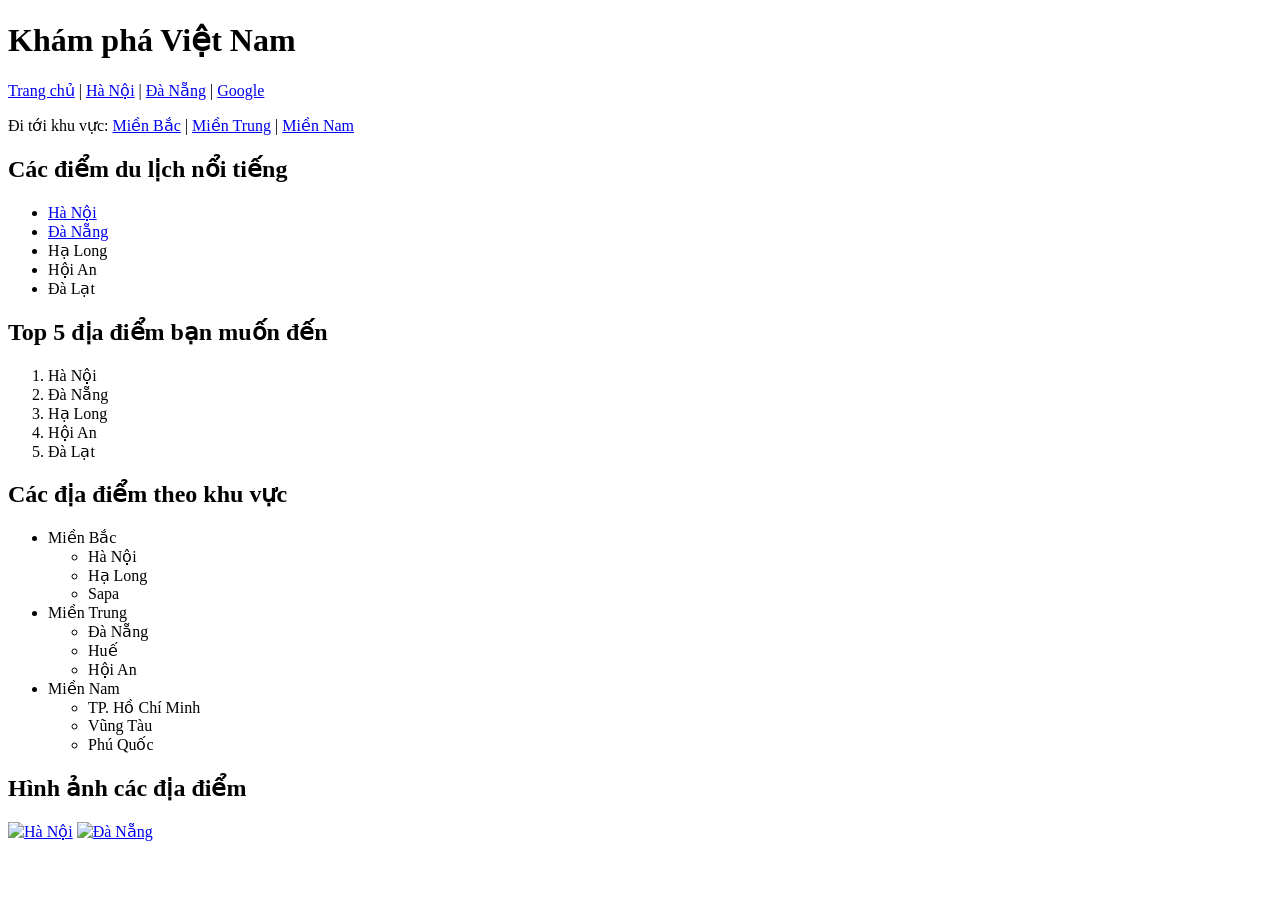
==== index.html @ a44e60e1 "Đẩy bài tập tuần 1 lên GitHub" ====
<!DOCTYPE html>
<html lang="vi">
<head>
    <meta charset="UTF-8">
    <meta name="viewport" content="width=device-width, initial-scale=1.0">
    <title>Khám phá Việt Nam</title>
</head>
<body>
    <h1>Khám phá Việt Nam</h1>

    <a href="index.html">Trang chủ</a> |
    <a href="hanoi.html">Hà Nội</a> |
    <a href="danang.html">Đà Nẵng</a> |
    <a href="https://www.google.com" target="_blank">Google</a>

    <p>
        Đi tới khu vực:
        <a href="#mien-bac">Miền Bắc</a> |
        <a href="#mien-trung">Miền Trung</a> |
        <a href="#mien-nam">Miền Nam</a>
    </p>

    <h2>Các điểm du lịch nổi tiếng</h2>
    <ul>
        <li><a href="hanoi.html">Hà Nội</a></li>
        <li><a href="danang.html">Đà Nẵng</a></li>
        <li>Hạ Long</li>
        <li>Hội An</li>
        <li>Đà Lạt</li>
    </ul>

    <h2>Top 5 địa điểm bạn muốn đến</h2>
    <ol>
        <li>Hà Nội</li>
        <li>Đà Nẵng</li>
        <li>Hạ Long</li>
        <li>Hội An</li>
        <li>Đà Lạt</li>
    </ol>

    <h2>Các địa điểm theo khu vực</h2>
    <ul>
        <li id="mien-bac">Miền Bắc
            <ul>
                <li>Hà Nội</li>
                <li>Hạ Long</li>
                <li>Sapa</li>
            </ul>
        </li>
        <li id="mien-trung">Miền Trung
            <ul>
                <li>Đà Nẵng</li>
                <li>Huế</li>
                <li>Hội An</li>
            </ul>
        </li>
        <li id="mien-nam">Miền Nam
            <ul>
                <li>TP. Hồ Chí Minh</li>
                <li>Vũng Tàu</li>
                <li>Phú Quốc</li>
            </ul>
        </li>
    </ul>

    <h2>Hình ảnh các địa điểm</h2>
    <a href="hanoi.html"><img src="https://motogo.vn/wp-content/uploads/2023/10/du-lich-ha-noi-1-minh-19.jpg" alt="Hà Nội" width="300" height="200"></a>
    <a href="danang.html"><img src="https://encrypted-tbn0.gstatic.com/images?q=tbn:ANd9GcQThf0e12Ha4n81VuOGOn5ncg0wThrxKPJHn8WCj7GUFQ&s=10" alt="Đà Nẵng" width="300" height="200"></a>
    

</body>
</html>
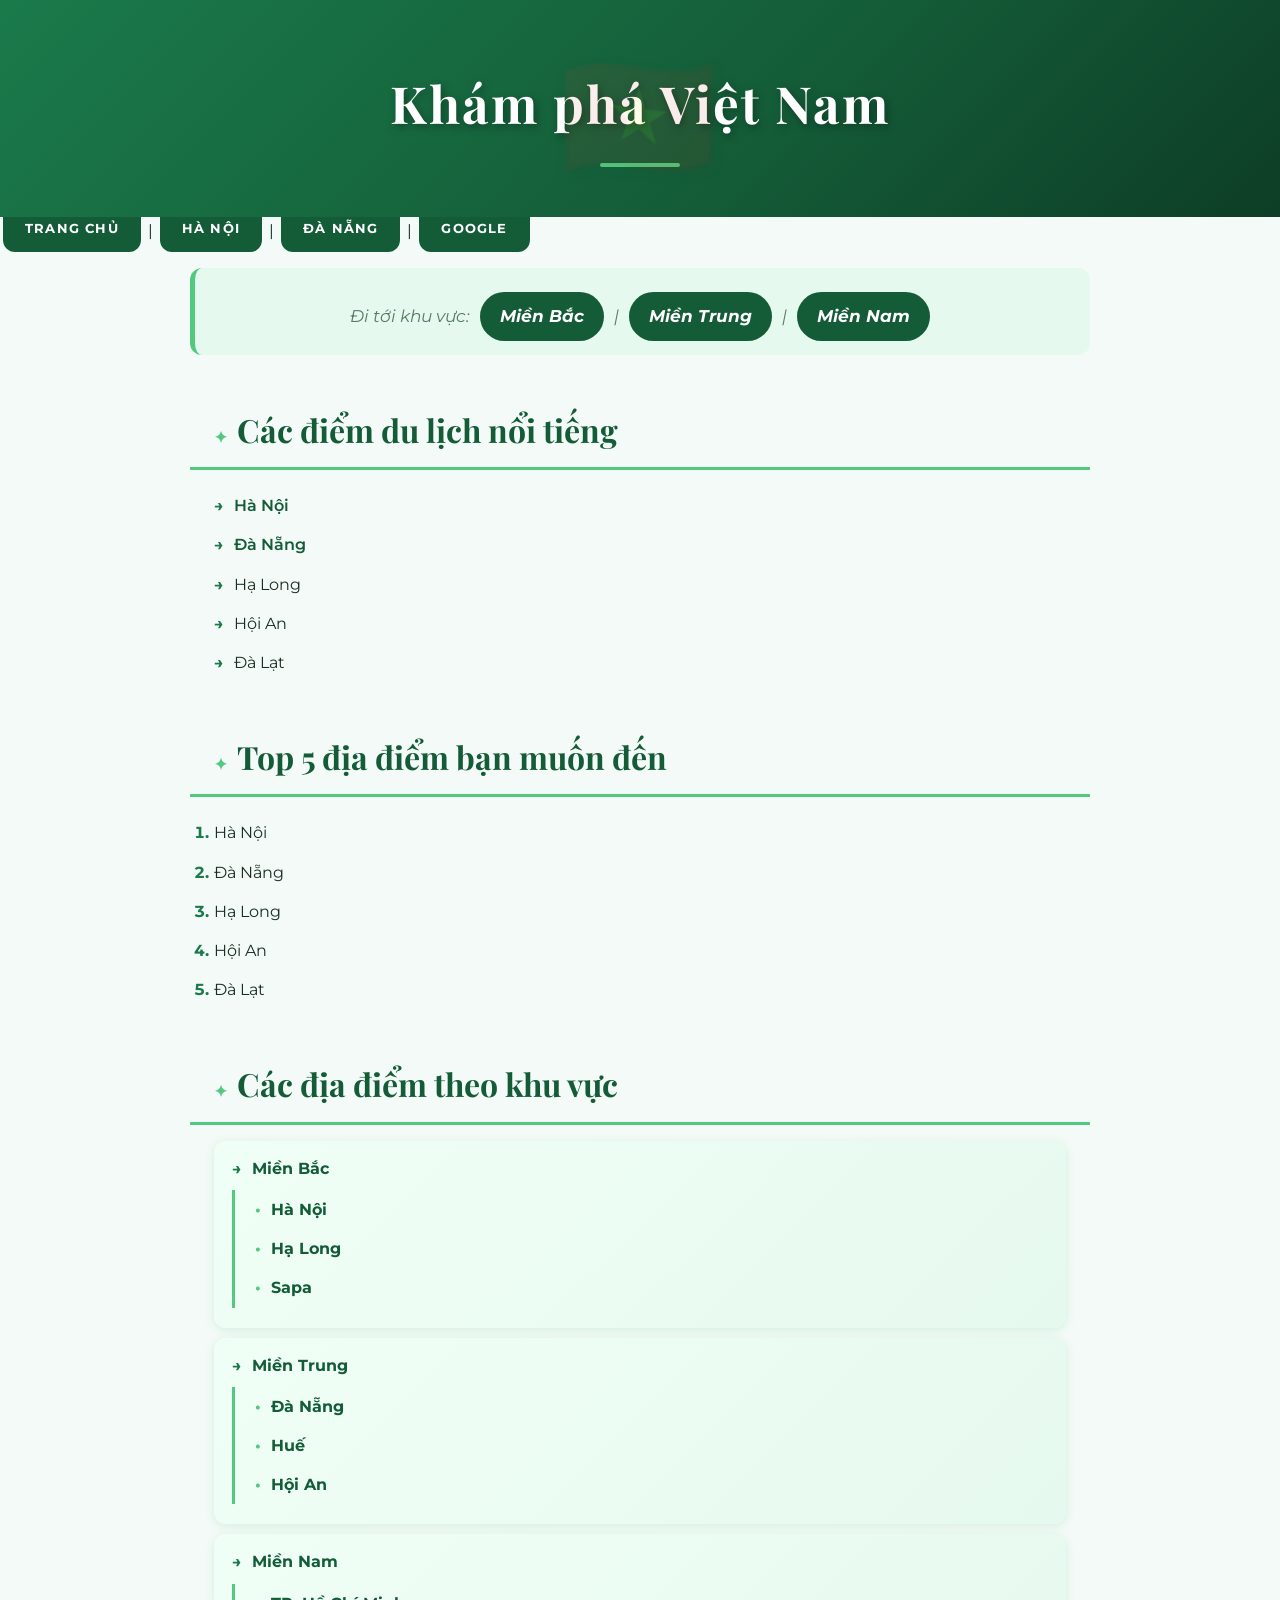
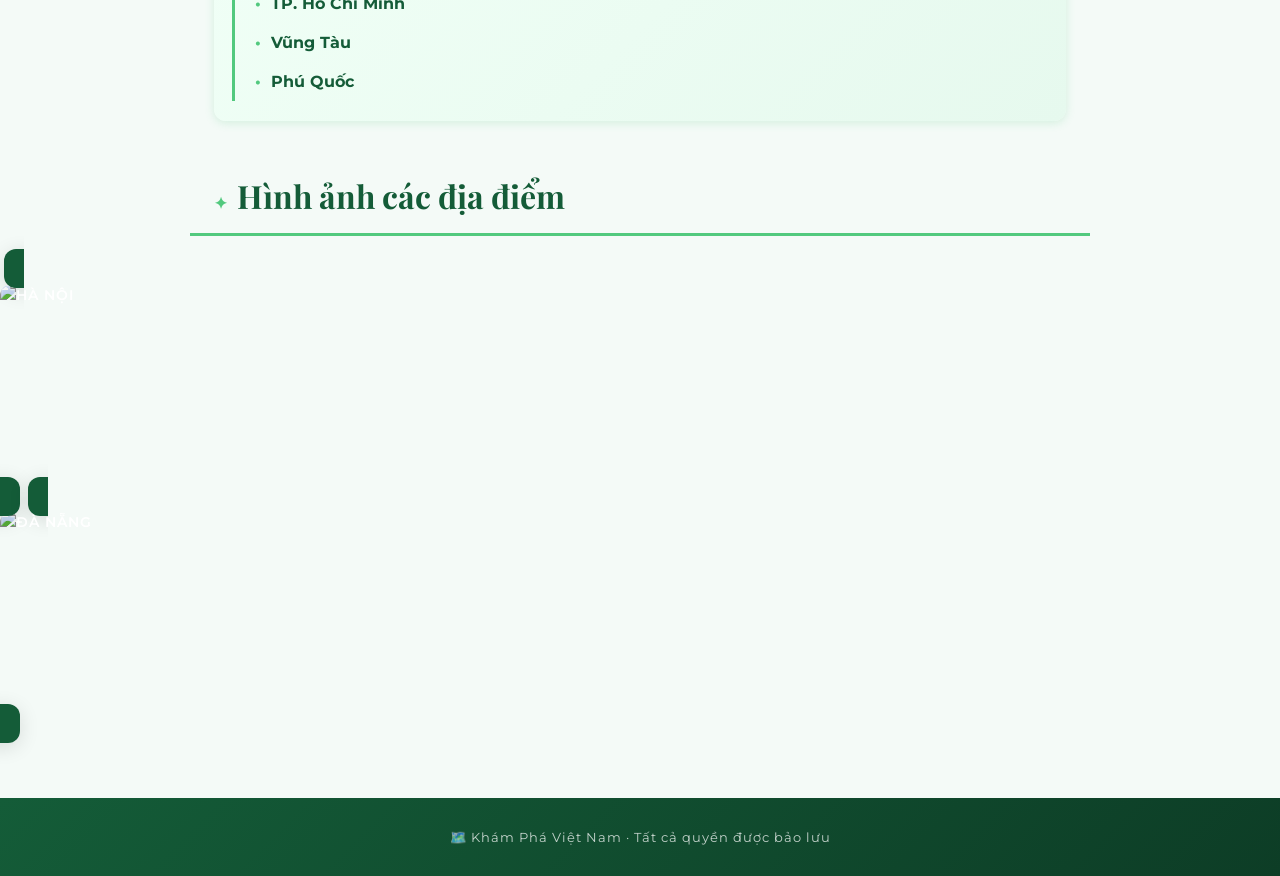
==== commit 3845698c: "feat: add CSS styling for all pages" ====
--- a/index.html
+++ b/index.html
@@ -4,6 +4,7 @@
     <meta charset="UTF-8">
     <meta name="viewport" content="width=device-width, initial-scale=1.0">
     <title>Khám phá Việt Nam</title>
+    <link rel="stylesheet" href="style.css">
 </head>
 <body>
     <h1>Khám phá Việt Nam</h1>
--- a/style.css
+++ b/style.css
@@ -0,0 +1,521 @@
+/* =============================================
+   KHÁM PHÁ VIỆT NAM - Main Stylesheet
+   ============================================= */
+
+/* --- Google Fonts Import --- */
+@import url('https://fonts.googleapis.com/css2?family=Montserrat:wght@400;600;700&family=Playfair+Display:wght@700&display=swap');
+
+/* --- CSS Variables --- */
+:root {
+  --red:        #1a7a4a;
+  --red-dark:   #145c38;
+  --gold:       #52c97e;
+  --gold-light: #e6f9ee;
+  --white:      #ffffff;
+  --bg:         #f4faf7;
+  --text:       #1a2e23;
+  --muted:      #5a7a65;
+  --shadow:     0 4px 20px rgba(0,0,0,0.12);
+  --radius:     12px;
+  --transition: 0.3s ease;
+}
+
+/* --- Reset & Base --- */
+*, *::before, *::after {
+  box-sizing: border-box;
+  margin: 0;
+  padding: 0;
+}
+
+html {
+  scroll-behavior: smooth;
+}
+
+body {
+  font-family: 'Montserrat', sans-serif;
+  background-color: var(--bg);
+  color: var(--text);
+  line-height: 1.7;
+  min-height: 100vh;
+}
+
+/* =============================================
+   HEADER / HERO BANNER
+   ============================================= */
+body > h1:first-of-type {
+  background: linear-gradient(135deg, #1a7a4a 0%, #145c38 60%, #0d3d26 100%);
+  color: var(--white);
+  font-family: 'Playfair Display', serif;
+  font-size: clamp(2rem, 5vw, 3.2rem);
+  text-align: center;
+  padding: 60px 20px 50px;
+  letter-spacing: 2px;
+  text-shadow: 2px 3px 8px rgba(0,0,0,0.35);
+  position: relative;
+  overflow: hidden;
+}
+
+body > h1:first-of-type::before {
+  content: '🇻🇳';
+  position: absolute;
+  font-size: 8rem;
+  opacity: 0.08;
+  top: 50%;
+  left: 50%;
+  transform: translate(-50%, -50%);
+  pointer-events: none;
+}
+
+body > h1:first-of-type::after {
+  content: '';
+  display: block;
+  width: 80px;
+  height: 4px;
+  background: var(--gold);
+  margin: 16px auto 0;
+  border-radius: 2px;
+}
+
+/* =============================================
+   NAVIGATION BAR (top nav links)
+   ============================================= */
+body > a {
+  display: none; /* hide raw anchor siblings — we re-create via wrapper below */
+}
+
+/* Top nav — works because the anchors sit directly after h1 */
+body > a[href="index.html"],
+body > a[href="hanoi.html"],
+body > a[href="danang.html"],
+body > a[href="https://www.google.com"],
+body > a[href*="klook"],
+body > a[href*="vietnam.travel"] {
+  display: initial;
+}
+
+/* Re-style navigation anchors that appear right after h1 (before <p>) */
+body > h1 + a,
+body > h1 + a ~ a {
+  display: inline-block;
+  background: var(--red-dark);
+  color: var(--white);
+  padding: 10px 20px;
+  margin: 0 4px;
+  font-size: 0.85rem;
+  font-weight: 600;
+  letter-spacing: 1px;
+  text-transform: uppercase;
+  text-decoration: none;
+  border-bottom: 3px solid transparent;
+  transition: background var(--transition), border-color var(--transition);
+}
+
+/* Nav wrapper strip */
+body::before {
+  content: '';
+}
+
+/* Isolate top nav row */
+body > h1 ~ a {
+  /* Nav links after h1 displayed as a flex bar */
+  display: inline-block;
+}
+
+/* Nav strip container trick using outline */
+body > a[href="index.html"] {
+  margin-top: 0;
+}
+
+/* Unified top-nav strip */
+body > h1 + a,
+body > h1 + a + a,
+body > h1 + a + a + a,
+body > h1 + a + a + a + a {
+  display: inline-block;
+  background: var(--red-dark);
+  color: var(--white) !important;
+  padding: 12px 22px;
+  margin: 0 3px;
+  font-size: 0.82rem;
+  font-weight: 700;
+  letter-spacing: 1.2px;
+  text-transform: uppercase;
+  text-decoration: none;
+  border-radius: 0 0 var(--radius) var(--radius);
+  border-bottom: 4px solid transparent;
+  transition: background var(--transition), border-color var(--transition), transform var(--transition);
+  vertical-align: top;
+}
+
+body > h1 + a:hover,
+body > h1 + a + a:hover,
+body > h1 + a + a + a:hover,
+body > h1 + a + a + a + a:hover {
+  background: var(--red);
+  border-color: var(--gold);
+  transform: translateY(-3px);
+}
+
+/* Text node "|" separators are invisible — no styling needed */
+
+/* =============================================
+   MAIN CONTENT WRAPPER
+   ============================================= */
+body > p,
+body > h2,
+body > ul,
+body > ol,
+body > img {
+  display: block;
+  max-width: 900px;
+  margin-left: auto;
+  margin-right: auto;
+  padding-left: 24px;
+  padding-right: 24px;
+}
+
+/* =============================================
+   INTERNAL JUMP-LINKS PARAGRAPH
+   ============================================= */
+body > p:first-of-type {
+  background: var(--gold-light);
+  border-left: 5px solid var(--gold);
+  border-radius: var(--radius);
+  padding: 14px 20px;
+  margin-top: 32px;
+  font-size: 0.9rem;
+  color: var(--text);
+}
+
+body > p:first-of-type a {
+  color: var(--red-dark);
+  font-weight: 700;
+  text-decoration: none;
+  margin: 0 6px;
+  transition: color var(--transition);
+}
+
+body > p:first-of-type a:hover {
+  color: var(--red);
+  text-decoration: underline;
+}
+
+/* =============================================
+   SECTION HEADINGS
+   ============================================= */
+h2 {
+  font-family: 'Playfair Display', serif;
+  font-size: clamp(1.4rem, 3vw, 2rem);
+  color: var(--red-dark);
+  margin-top: 48px;
+  margin-bottom: 16px;
+  padding-bottom: 10px;
+  border-bottom: 3px solid var(--gold);
+  position: relative;
+}
+
+h2::before {
+  content: '✦';
+  color: var(--gold);
+  margin-right: 10px;
+  font-size: 1rem;
+}
+
+/* =============================================
+   LISTS
+   ============================================= */
+ul, ol {
+  margin-top: 10px;
+  margin-bottom: 20px;
+  padding-left: 50px;
+}
+
+ul li, ol li {
+  padding: 6px 0;
+  font-size: 1rem;
+  position: relative;
+}
+
+/* Custom bullet for unordered lists */
+ul {
+  list-style: none;
+  padding-left: 24px;
+}
+
+ul > li::before {
+  content: '→';
+  color: var(--red);
+  font-weight: 700;
+  margin-right: 10px;
+}
+
+/* Nested list */
+ul ul {
+  margin-top: 6px;
+  margin-bottom: 6px;
+  padding-left: 28px;
+  border-left: 3px solid var(--gold);
+}
+
+ul ul > li::before {
+  content: '•';
+  color: var(--gold);
+}
+
+ol {
+  list-style: decimal;
+  padding-left: 42px;
+}
+
+ol li::marker {
+  color: var(--red);
+  font-weight: 700;
+}
+
+/* =============================================
+   LINKS INSIDE CONTENT
+   ============================================= */
+ul a, ol a {
+  color: var(--red-dark);
+  font-weight: 600;
+  text-decoration: none;
+  border-bottom: 2px solid transparent;
+  transition: color var(--transition), border-color var(--transition);
+}
+
+ul a:hover, ol a:hover {
+  color: var(--red);
+  border-color: var(--gold);
+}
+
+/* =============================================
+   IMAGES SECTION
+   ============================================= */
+body > h2:last-of-type {
+  margin-bottom: 20px;
+}
+
+/* Image wrappers (anchors containing images) */
+body > a > img,
+body > img {
+  display: inline-block;
+  width: 300px;
+  height: 200px;
+  object-fit: cover;
+  border-radius: var(--radius);
+  box-shadow: var(--shadow);
+  margin: 10px 10px 10px 0;
+  transition: transform var(--transition), box-shadow var(--transition);
+  vertical-align: top;
+}
+
+body > a:has(img) {
+  display: inline-block;
+  overflow: hidden;
+  border-radius: var(--radius);
+  margin: 10px 10px 10px 0;
+  box-shadow: var(--shadow);
+  transition: transform var(--transition), box-shadow var(--transition);
+  vertical-align: top;
+}
+
+body > a:has(img):hover {
+  transform: translateY(-6px) scale(1.02);
+  box-shadow: 0 12px 32px rgba(26, 122, 74, 0.3);
+}
+
+body > a:has(img) img {
+  display: block;
+  margin: 0;
+  box-shadow: none;
+  transition: transform var(--transition);
+}
+
+body > a:has(img):hover img {
+  transform: scale(1.05);
+}
+
+/* Images container alignment */
+body > h2:last-of-type ~ a,
+body > h2:last-of-type ~ img {
+  /* center or left-align image row */
+}
+
+/* =============================================
+   PARAGRAPH LINKS (xem thêm, quay lại)
+   ============================================= */
+body > p a {
+  color: var(--red-dark);
+  font-weight: 600;
+  text-decoration: none;
+  border-bottom: 2px solid var(--gold);
+  transition: color var(--transition), background var(--transition);
+  padding: 2px 4px;
+  border-radius: 4px;
+}
+
+body > p a:hover {
+  color: var(--white);
+  background: var(--red);
+  border-color: var(--red);
+}
+
+/* Back link styling */
+body > p:last-of-type a {
+  display: inline-flex;
+  align-items: center;
+  gap: 6px;
+  background: var(--red-dark);
+  color: var(--white) !important;
+  padding: 10px 20px;
+  border-radius: 50px;
+  font-weight: 700;
+  text-decoration: none;
+  border: none;
+  transition: background var(--transition), transform var(--transition);
+  margin-top: 10px;
+}
+
+body > p:last-of-type a:hover {
+  background: var(--red);
+  transform: translateX(-4px);
+}
+
+/* =============================================
+   REGION SECTION ANCHORS (id targets)
+   ============================================= */
+#mien-bac, #mien-trung, #mien-nam {
+  scroll-margin-top: 20px;
+  background: linear-gradient(135deg, #f0fff6, var(--gold-light));
+  border-radius: var(--radius);
+  padding: 14px 18px;
+  margin-bottom: 10px;
+  box-shadow: 0 2px 10px rgba(82, 201, 126, 0.2);
+  font-weight: 700;
+  color: var(--red-dark);
+}
+
+#mien-bac > ul, #mien-trung > ul, #mien-nam > ul {
+  margin-top: 8px;
+  padding-left: 20px;
+}
+
+/* =============================================
+   FOOTER STRIP
+   ============================================= */
+body::after {
+  content: '🗺️  Khám Phá Việt Nam · Tất cả quyền được bảo lưu';
+  display: block;
+  text-align: center;
+  padding: 28px 20px;
+  margin-top: 60px;
+  background: linear-gradient(135deg, #145c38, #0d3d26);
+  color: rgba(255,255,255,0.75);
+  font-size: 0.82rem;
+  letter-spacing: 1px;
+}
+
+/* =============================================
+   DETAIL PAGES — hanoi.html / danang.html
+   ============================================= */
+
+/* Page-specific hero (h1 that is NOT "Khám phá Việt Nam") */
+body > h1 {
+  background: linear-gradient(135deg, #1a7a4a 0%, #145c38 60%, #0d3d26 100%);
+  color: var(--white);
+  font-family: 'Playfair Display', serif;
+  font-size: clamp(2rem, 5vw, 3rem);
+  text-align: center;
+  padding: 60px 20px 50px;
+  letter-spacing: 2px;
+  text-shadow: 2px 3px 8px rgba(0,0,0,0.35);
+  margin-bottom: 0;
+}
+
+body > h1::after {
+  content: '';
+  display: block;
+  width: 80px;
+  height: 4px;
+  background: var(--gold);
+  margin: 16px auto 0;
+  border-radius: 2px;
+}
+
+/* Detail page paragraph (description) */
+body > p:first-of-type {
+  font-size: 1.05rem;
+  color: var(--muted);
+  font-style: italic;
+  text-align: center;
+  margin-top: 24px;
+}
+
+/* Detail page images — full gallery row */
+body > img {
+  border-radius: var(--radius);
+  box-shadow: var(--shadow);
+  margin: 10px 10px 10px 0;
+  object-fit: cover;
+  height: 200px;
+  transition: transform var(--transition), box-shadow var(--transition);
+  vertical-align: top;
+}
+
+body > img:hover {
+  transform: translateY(-6px) scale(1.02);
+  box-shadow: 0 12px 32px rgba(26, 122, 74, 0.25);
+}
+
+/* =============================================
+   RESPONSIVE DESIGN
+   ============================================= */
+@media (max-width: 768px) {
+  body > h1:first-of-type,
+  body > h1 {
+    padding: 40px 16px 36px;
+  }
+
+  body > h1 + a,
+  body > h1 + a + a,
+  body > h1 + a + a + a,
+  body > h1 + a + a + a + a {
+    padding: 10px 14px;
+    font-size: 0.75rem;
+    letter-spacing: 0.5px;
+  }
+
+  body > p,
+  body > h2,
+  body > ul,
+  body > ol {
+    padding-left: 16px;
+    padding-right: 16px;
+  }
+
+  body > a > img,
+  body > img {
+    width: calc(50% - 12px);
+    height: 150px;
+  }
+
+  h2 {
+    font-size: 1.3rem;
+  }
+}
+
+@media (max-width: 480px) {
+  body > a > img,
+  body > img {
+    width: 100%;
+    margin-right: 0;
+  }
+
+  body > h1 + a,
+  body > h1 + a + a,
+  body > h1 + a + a + a,
+  body > h1 + a + a + a + a {
+    padding: 8px 10px;
+    font-size: 0.7rem;
+  }
+}
